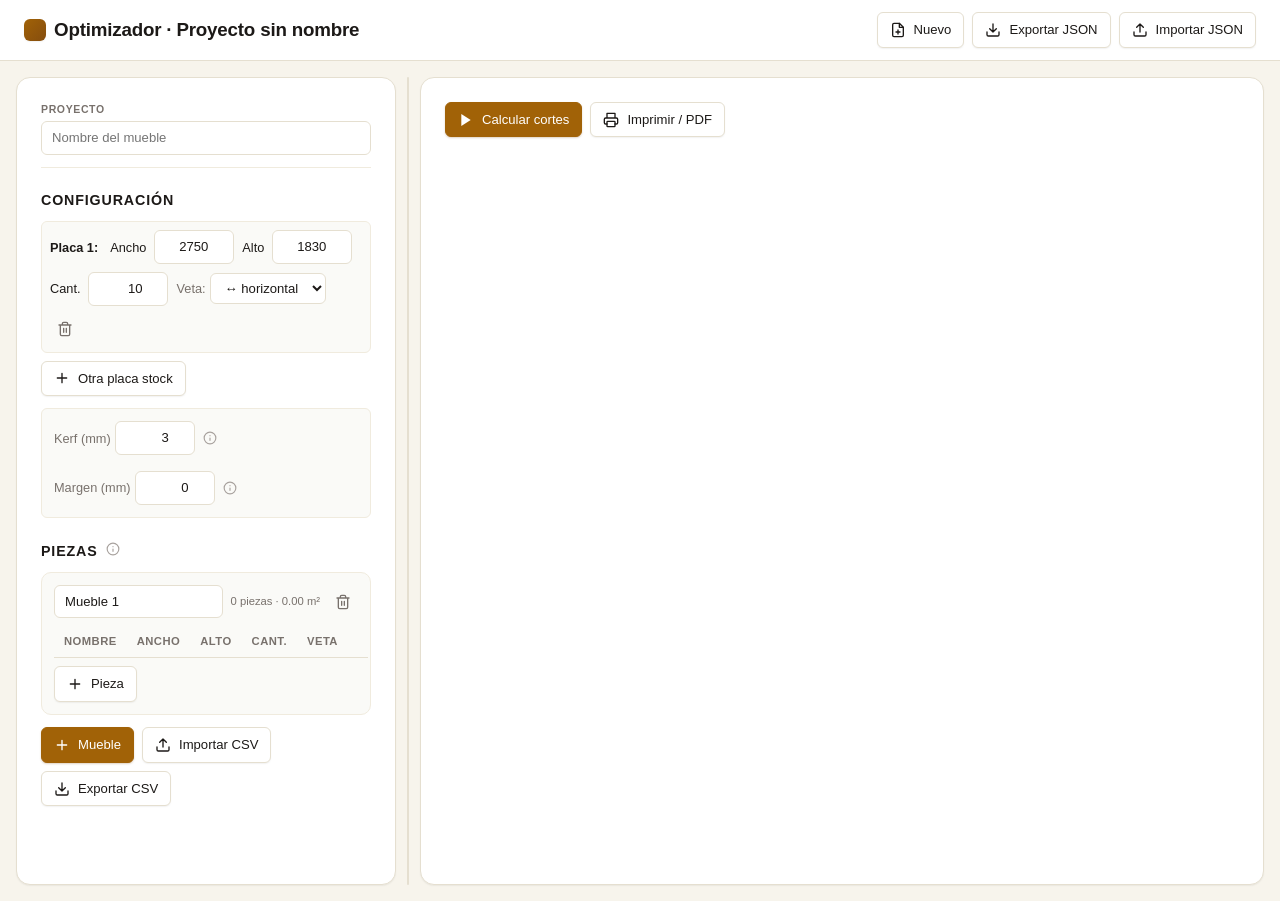
==== index.html @ efab9f89 "feat: group pieces by mueble with subtotals, rename/delete, CSV grupo column" ====
<!DOCTYPE html>
<html lang="es">
<head>
  <meta charset="UTF-8">
  <meta name="viewport" content="width=device-width, initial-scale=1.0">
  <title>Optimizador de Cortes</title>
  <link rel="stylesheet" href="styles.css">
</head>
<body>
  <header>
    <h1>Optimizador de Cortes</h1>
    <div class="acciones" id="acciones-header"></div>
    <input type="file" id="file-import" accept=".json" hidden>
  </header>

  <main>
    <section class="config-panel" id="config-panel">
      <div class="proyecto-nombre">
        <label for="cfg-nombre">Proyecto</label>
        <input type="text" id="cfg-nombre" placeholder="Nombre del mueble" autocomplete="off">
      </div>

      <h2>Configuración</h2>
      <div id="config-placas"></div>
      <div class="config-globals">
        <label>Kerf (mm) <input type="number" id="cfg-kerf" min="0" step="0.1">
          <span class="tip" data-tip="Espesor de la sierra: cuánto material consume cada corte. Típico 3 mm.">
            <svg class="ico" viewBox="0 0 24 24" fill="none" stroke="currentColor" stroke-width="2" stroke-linecap="round" stroke-linejoin="round"><circle cx="12" cy="12" r="10"/><path d="M12 16v-4M12 8h.01"/></svg>
          </span>
        </label>
        <label>Margen (mm) <input type="number" id="cfg-margen" min="0" step="0.1">
          <span class="tip" data-tip="Milímetros que se descuentan del borde de cada placa, p.ej. para evitar bordes dañados.">
            <svg class="ico" viewBox="0 0 24 24" fill="none" stroke="currentColor" stroke-width="2" stroke-linecap="round" stroke-linejoin="round"><circle cx="12" cy="12" r="10"/><path d="M12 16v-4M12 8h.01"/></svg>
          </span>
        </label>
      </div>

      <h2>Piezas
        <span class="tip" data-tip="Cada pieza pertenece a un mueble. La columna Veta indica si puede rotar libre o si su veta debe alinearse con la veta de la placa.">
          <svg class="ico" viewBox="0 0 24 24" fill="none" stroke="currentColor" stroke-width="2" stroke-linecap="round" stroke-linejoin="round"><circle cx="12" cy="12" r="10"/><path d="M12 16v-4M12 8h.01"/></svg>
        </span>
      </h2>
      <div id="grupos-container"></div>
      <div class="acciones" id="acciones-piezas"></div>
      <input type="file" id="file-csv" accept=".csv,text/csv" hidden>
    </section>

    <div class="splitter" id="splitter" title="Arrastrá para redimensionar"></div>

    <section class="resultado-panel" id="resultado-panel">
      <div class="acciones acciones-resultado" id="acciones-resultado"></div>
      <div id="resultado"></div>
    </section>
  </main>

  <script type="module" src="js/app.js"></script>
</body>
</html>
---- styles.css ----
/* === Palette & tokens === */
:root {
  /* Surfaces */
  --bg: #f7f4ec;
  --panel: #ffffff;
  --panel-soft: #fafaf7;
  --border: #e5dfd0;
  --border-soft: #f0ebde;
  /* Ink */
  --fg: #1c1917;
  --muted: #78716c;
  --muted-2: #a8a29e;
  /* Accent: warm amber/wood */
  --accent: #a16207;
  --accent-hover: #854d0e;
  --accent-soft: #fef3c7;
  /* Status */
  --warn: #b91c1c;
  --warn-soft: #fee2e2;
  --success: #15803d;
  /* Wood */
  --plate: #f5e8c8;
  --plate-stroke: #44403c;
  --grain: #92400e;

  /* Spacing (4-pt scale) */
  --space-1: 4px;
  --space-2: 8px;
  --space-3: 12px;
  --space-4: 16px;
  --space-5: 24px;
  --space-6: 32px;

  /* Radii */
  --r-sm: 6px;
  --r-md: 10px;
  --r-lg: 14px;

  /* Shadows */
  --shadow-1: 0 1px 2px rgba(15, 12, 8, 0.04), 0 1px 1px rgba(15, 12, 8, 0.02);
  --shadow-2: 0 1px 2px rgba(15, 12, 8, 0.06), 0 4px 12px rgba(15, 12, 8, 0.05);
  --shadow-3: 0 4px 6px rgba(15, 12, 8, 0.04), 0 12px 32px rgba(15, 12, 8, 0.08);

  /* Typography */
  --font-sans: -apple-system, BlinkMacSystemFont, "Inter", "Segoe UI Variable",
    "Segoe UI", Roboto, "Helvetica Neue", Arial, sans-serif;
  --font-mono: "JetBrains Mono", ui-monospace, "SF Mono", Menlo, Consolas, monospace;
}

/* === Base === */
*, *::before, *::after { box-sizing: border-box; }
html { font-size: 15px; }
body {
  margin: 0;
  font-family: var(--font-sans);
  background: var(--bg);
  color: var(--fg);
  line-height: 1.5;
  font-feature-settings: "ss01", "cv11";
  -webkit-font-smoothing: antialiased;
  text-rendering: optimizeLegibility;
}

h1, h2, h3, h4 { font-weight: 600; line-height: 1.2; letter-spacing: -0.01em; margin: 0; }
h1 { font-size: 1.25rem; }
h2 { font-size: 0.95rem; color: var(--fg); text-transform: uppercase; letter-spacing: 0.06em; font-weight: 600; }
h3 { font-size: 1rem; }
h4 { font-size: 0.85rem; color: var(--muted); text-transform: uppercase; letter-spacing: 0.04em; }

/* === Layout === */
header {
  display: flex;
  justify-content: space-between;
  align-items: center;
  padding: var(--space-3) var(--space-5);
  background: var(--panel);
  border-bottom: 1px solid var(--border);
  position: sticky; top: 0; z-index: 10;
}
header h1 { color: var(--fg); display: flex; align-items: center; gap: var(--space-2); }
header h1::before {
  content: "";
  display: inline-block;
  width: 22px; height: 22px;
  background: linear-gradient(135deg, var(--accent), var(--accent-hover));
  border-radius: var(--r-sm);
  box-shadow: var(--shadow-1);
}

main {
  display: grid;
  grid-template-columns: var(--config-width, 380px) 8px 1fr;
  gap: var(--space-2);
  padding: var(--space-4);
  min-height: calc(100vh - 60px);
}

.config-panel, .resultado-panel {
  background: var(--panel);
  border: 1px solid var(--border);
  border-radius: var(--r-lg);
  padding: var(--space-5);
  overflow: auto;
  box-shadow: var(--shadow-1);
}
.config-panel h2 + * { margin-top: var(--space-3); }
.config-panel h2:not(:first-child) { margin-top: var(--space-5); }

.splitter {
  background: transparent;
  cursor: col-resize;
  position: relative;
  user-select: none;
}
.splitter::before {
  content: '';
  position: absolute;
  left: 50%; top: 0; bottom: 0;
  width: 2px;
  background: var(--border);
  transform: translateX(-50%);
  border-radius: 2px;
  transition: background 0.15s, width 0.15s;
}
.splitter:hover::before, .splitter.dragging::before {
  background: var(--accent);
  width: 4px;
}
body.splitter-dragging { cursor: col-resize; user-select: none; }
body.splitter-dragging * { cursor: col-resize !important; }

/* === Buttons === */
.acciones { display: flex; gap: var(--space-2); flex-wrap: wrap; }
.acciones-resultado { margin-bottom: var(--space-4); }

button {
  display: inline-flex; align-items: center; gap: var(--space-2);
  padding: 7px 12px;
  border: 1px solid var(--border);
  background: var(--panel);
  color: var(--fg);
  border-radius: var(--r-sm);
  font: inherit;
  font-size: 0.875rem;
  font-weight: 500;
  cursor: pointer;
  transition: background 0.12s, border-color 0.12s, transform 0.06s, box-shadow 0.12s;
  box-shadow: var(--shadow-1);
}
button:hover {
  background: var(--panel-soft);
  border-color: var(--muted-2);
}
button:active { transform: translateY(1px); box-shadow: none; }
button:focus-visible { outline: 2px solid var(--accent); outline-offset: 1px; }
button.primary {
  background: var(--accent);
  border-color: var(--accent);
  color: #fff;
  box-shadow: 0 1px 2px rgba(132, 77, 14, 0.25);
}
button.primary:hover { background: var(--accent-hover); border-color: var(--accent-hover); }
button.icon-only {
  padding: 6px;
  background: transparent;
  border-color: transparent;
  box-shadow: none;
  color: var(--muted);
}
button.icon-only:hover { background: var(--border-soft); color: var(--fg); }
button .ico { width: 16px; height: 16px; flex: 0 0 auto; }
button.primary .ico { color: #fff; }

/* === Project name === */
.proyecto-nombre {
  display: flex; flex-direction: column; gap: 4px;
  margin-bottom: var(--space-4);
  padding-bottom: var(--space-3);
  border-bottom: 1px solid var(--border-soft);
}
.proyecto-nombre label {
  font-size: 0.7rem;
  text-transform: uppercase;
  letter-spacing: 0.06em;
  color: var(--muted);
  font-weight: 600;
}
.proyecto-nombre input {
  width: 100%;
  font-size: 1rem;
  font-weight: 500;
  padding: 8px 10px;
}

/* === Form controls === */
input[type=number], input[type=text], select {
  padding: 6px 10px;
  border: 1px solid var(--border);
  border-radius: var(--r-sm);
  font: inherit;
  font-size: 0.875rem;
  background: var(--panel);
  color: var(--fg);
  transition: border-color 0.12s, box-shadow 0.12s;
}
input[type=number] { width: 80px; text-align: right; font-variant-numeric: tabular-nums; }
input[type=text] { width: 100%; }
input[type=text].nombre { width: 130px; }
input:focus, select:focus {
  outline: none;
  border-color: var(--accent);
  box-shadow: 0 0 0 3px var(--accent-soft);
}

label { display: inline-flex; align-items: center; gap: var(--space-1); font-size: 0.85rem; color: var(--muted); }

/* === Tooltips === */
.tip {
  position: relative;
  display: inline-flex;
  align-items: center;
  color: var(--muted-2);
  cursor: help;
  margin-left: 4px;
}
.tip:hover { color: var(--accent); }
.tip .ico { width: 14px; height: 14px; }
.tip[data-tip]::after {
  content: attr(data-tip);
  position: absolute;
  bottom: calc(100% + 8px);
  left: 50%;
  transform: translateX(-50%) translateY(4px);
  background: #1c1917;
  color: #f5f5f4;
  font-size: 0.75rem;
  font-weight: 400;
  text-transform: none;
  letter-spacing: 0;
  line-height: 1.4;
  padding: 8px 10px;
  border-radius: var(--r-sm);
  white-space: pre-wrap;
  width: max-content;
  max-width: 280px;
  box-shadow: var(--shadow-3);
  pointer-events: none;
  opacity: 0;
  transition: opacity 0.15s, transform 0.15s;
  z-index: 100;
}
.tip[data-tip]::before {
  content: '';
  position: absolute;
  bottom: calc(100% + 2px);
  left: 50%;
  transform: translateX(-50%) translateY(4px);
  border: 6px solid transparent;
  border-top-color: #1c1917;
  pointer-events: none;
  opacity: 0;
  transition: opacity 0.15s, transform 0.15s;
  z-index: 100;
}
.tip:hover::after, .tip:hover::before {
  opacity: 1;
  transform: translateX(-50%) translateY(0);
}
@media print { .tip { display: none !important; } }

/* === Config panel specifics === */
#config-placas .placa-row {
  display: flex; gap: var(--space-2); align-items: center; flex-wrap: wrap;
  padding: var(--space-2);
  background: var(--panel-soft);
  border: 1px solid var(--border-soft);
  border-radius: var(--r-sm);
  margin-bottom: var(--space-2);
  font-size: 0.85rem;
}
#config-placas .placa-row strong { color: var(--fg); margin-right: var(--space-1); }
.config-globals {
  display: flex; gap: var(--space-4); flex-wrap: wrap;
  padding: var(--space-3); margin: var(--space-3) 0 var(--space-2);
  background: var(--panel-soft);
  border: 1px solid var(--border-soft);
  border-radius: var(--r-sm);
}

/* === Group cards === */
.grupo-card {
  background: var(--panel-soft);
  border: 1px solid var(--border-soft);
  border-radius: var(--r-md);
  padding: var(--space-3);
  margin-bottom: var(--space-3);
}
.grupo-header {
  display: flex; align-items: center; gap: var(--space-2);
  margin-bottom: var(--space-2);
}
.grupo-nombre {
  flex: 1 1 auto;
  font-weight: 600;
  font-size: 0.95rem;
  background: transparent;
  border: 1px solid transparent;
  padding: 4px 6px;
  border-radius: var(--r-sm);
  color: var(--fg);
}
.grupo-nombre:hover { background: var(--panel); border-color: var(--border-soft); }
.grupo-nombre:focus {
  background: var(--panel);
  border-color: var(--accent);
  box-shadow: 0 0 0 3px var(--accent-soft);
}
.grupo-stats {
  flex: 0 0 auto;
  font-size: 0.75rem;
  color: var(--muted);
  font-variant-numeric: tabular-nums;
  white-space: nowrap;
}
.grupo-acciones { margin-top: var(--space-2); }
.tabla-grupo { margin: 0; }

/* === Tables === */
table { border-collapse: separate; border-spacing: 0; width: 100%; margin: var(--space-3) 0; font-size: 0.875rem; }
thead th {
  background: var(--panel-soft);
  padding: 7px 10px;
  text-align: left;
  font-weight: 600;
  font-size: 0.75rem;
  text-transform: uppercase;
  letter-spacing: 0.04em;
  color: var(--muted);
  border-bottom: 1px solid var(--border);
}
tbody td {
  padding: 5px 8px;
  border-bottom: 1px solid var(--border-soft);
}
tbody tr:hover td { background: var(--panel-soft); }
tbody tr:last-child td { border-bottom: none; }
table input, table select { width: auto; max-width: 100%; padding: 4px 8px; }
table input[type=number] { width: 70px; }

/* === Result summary === */
.resumen {
  display: flex; gap: var(--space-5); flex-wrap: wrap;
  padding: var(--space-3) var(--space-4);
  margin-bottom: var(--space-4);
  background: var(--panel-soft);
  border: 1px solid var(--border-soft);
  border-radius: var(--r-md);
  font-size: 0.85rem;
  color: var(--muted);
}
.resumen strong { color: var(--fg); font-size: 1rem; font-weight: 600; }
.resumen .warn { color: var(--warn); }
.resumen .cota { color: var(--muted); font-size: 0.85em; cursor: help; }

.errores {
  background: var(--warn-soft);
  border: 1px solid var(--warn);
  border-radius: var(--r-md);
  padding: var(--space-3) var(--space-4);
  margin-bottom: var(--space-3);
  color: var(--warn);
  font-size: 0.875rem;
}
.errores strong { display: block; margin-bottom: var(--space-1); }

/* === Plate cards === */
.placa-wrap {
  margin-bottom: var(--space-5);
  max-width: 1400px;
  padding: var(--space-4);
  background: var(--panel);
  border: 1px solid var(--border);
  border-radius: var(--r-md);
  box-shadow: var(--shadow-1);
}
.placa-wrap h3 { color: var(--fg); margin-bottom: var(--space-3); }
.placa-svg {
  display: block;
  width: 100%;
  height: auto;
  border-radius: var(--r-sm);
  background: transparent;
}
.placa-detalle {
  display: grid;
  grid-template-columns: 1fr 1fr;
  gap: var(--space-4);
  margin-top: var(--space-3);
}
.placa-detalle h4 { margin-bottom: var(--space-2); }
.lista-piezas, .lista-cortes {
  font-size: 0.8125rem; margin: 0; padding-left: 22px;
  color: var(--fg);
  font-variant-numeric: tabular-nums;
}
.lista-piezas { columns: 2; }
.lista-piezas li, .lista-cortes li { margin-bottom: 2px; }
@media (max-width: 800px) {
  .placa-detalle { grid-template-columns: 1fr; }
  .lista-piezas { columns: 1; }
}

/* === Print summary (only visible on print) === */
.print-only { display: none; }

/* === Print === */
@media print {
  :root {
    --bg: #fff;
    --panel: #fff;
    --border: #ccc;
    --config-width: 0px !important;
  }
  html, body { overflow: visible !important; height: auto !important; }
  header, .config-panel, .acciones-resultado, .errores, button, .splitter { display: none !important; }
  main {
    display: block !important;
    padding: 0 !important;
    gap: 0 !important;
    grid-template-columns: none !important;
    min-height: 0 !important;
  }
  .resultado-panel {
    border: none !important;
    padding: 0 !important;
    box-shadow: none !important;
    overflow: visible !important;
  }
  .placa-wrap { page-break-after: always; box-shadow: none; border: none; padding: 0; max-width: none; }
  .placa-wrap:last-child { page-break-after: auto; }
  .placa-svg { max-width: 100%; }
  body { background: #fff; }
  .resumen { background: #f8f8f8; }

  .print-only { display: block; }
  .print-only.print-summary {
    page-break-after: always;
  }
  .print-summary h2 { font-size: 1.4rem; margin-bottom: 12px; color: #000; text-transform: none; letter-spacing: 0; }
  .print-summary table { font-size: 0.85rem; }
  .print-summary thead th { background: #eee; color: #000; }
  .print-summary .meta { color: #444; margin-bottom: 16px; font-size: 0.85rem; }
}
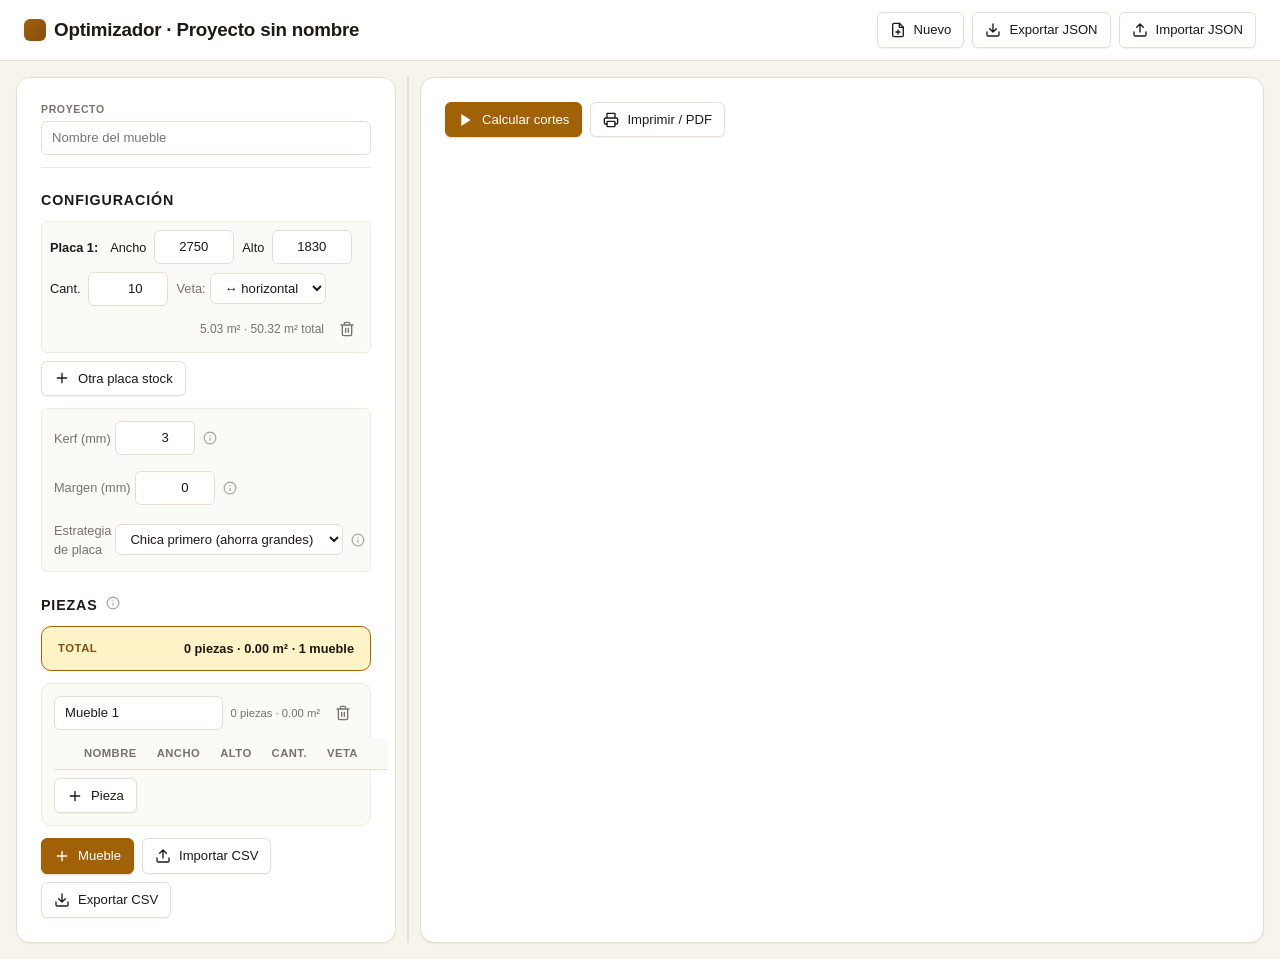
==== commit e27bbb43: "feat: configurable plate strategy (chica/grande/manual) + group piece list by mueble below SVG" ====
--- a/index.html
+++ b/index.html
@@ -33,6 +33,16 @@
             <svg class="ico" viewBox="0 0 24 24" fill="none" stroke="currentColor" stroke-width="2" stroke-linecap="round" stroke-linejoin="round"><circle cx="12" cy="12" r="10"/><path d="M12 16v-4M12 8h.01"/></svg>
           </span>
         </label>
+        <label>Estrategia de placa
+          <select id="cfg-estrategia">
+            <option value="chica-primero">Chica primero (ahorra grandes)</option>
+            <option value="grande-primero">Grande primero (menos placas)</option>
+            <option value="orden-manual">Orden manual</option>
+          </select>
+          <span class="tip" data-tip="Chica primero: usa primero placas chicas si la pieza entra (reserva las grandes).&#10;Grande primero: maximiza piezas por placa.&#10;Orden manual: respeta el orden de la lista de placas.">
+            <svg class="ico" viewBox="0 0 24 24" fill="none" stroke="currentColor" stroke-width="2" stroke-linecap="round" stroke-linejoin="round"><circle cx="12" cy="12" r="10"/><path d="M12 16v-4M12 8h.01"/></svg>
+          </span>
+        </label>
       </div>
 
       <h2>Piezas
--- a/styles.css
+++ b/styles.css
@@ -279,6 +279,13 @@
   font-size: 0.85rem;
 }
 #config-placas .placa-row strong { color: var(--fg); margin-right: var(--space-1); }
+.placa-m2 {
+  flex: 1 1 auto;
+  text-align: right;
+  color: var(--muted);
+  font-variant-numeric: tabular-nums;
+  font-size: 0.8rem;
+}
 .config-globals {
   display: flex; gap: var(--space-4); flex-wrap: wrap;
   padding: var(--space-3); margin: var(--space-3) 0 var(--space-2);
@@ -288,6 +295,28 @@
 }
 
 /* === Group cards === */
+.total-global {
+  display: flex; align-items: center; justify-content: space-between;
+  padding: var(--space-3) var(--space-4);
+  margin-bottom: var(--space-3);
+  background: var(--accent-soft);
+  border: 1px solid var(--accent);
+  border-radius: var(--r-md);
+  font-size: 0.85rem;
+}
+.total-global .total-label {
+  font-weight: 600;
+  text-transform: uppercase;
+  letter-spacing: 0.05em;
+  font-size: 0.75rem;
+  color: var(--accent-hover);
+}
+.total-global .total-stats {
+  font-weight: 600;
+  color: var(--fg);
+  font-variant-numeric: tabular-nums;
+}
+
 .grupo-card {
   background: var(--panel-soft);
   border: 1px solid var(--border-soft);
@@ -324,6 +353,26 @@
 }
 .grupo-acciones { margin-top: var(--space-2); }
 .tabla-grupo { margin: 0; }
+
+.grupo-card.drop-target {
+  background: var(--accent-soft);
+  border-color: var(--accent);
+  box-shadow: 0 0 0 3px var(--accent-soft);
+}
+
+.drag-handle {
+  cursor: grab;
+  color: var(--muted-2);
+  width: 18px;
+  padding: 4px 2px !important;
+  text-align: center;
+  vertical-align: middle;
+  user-select: none;
+}
+.drag-handle:hover { color: var(--fg); }
+.drag-handle:active { cursor: grabbing; }
+.drag-handle .ico { width: 14px; height: 14px; }
+tr.dragging { opacity: 0.4; }
 
 /* === Tables === */
 table { border-collapse: separate; border-spacing: 0; width: 100%; margin: var(--space-3) 0; font-size: 0.875rem; }
@@ -399,12 +448,28 @@
 }
 .placa-detalle h4 { margin-bottom: var(--space-2); }
 .lista-piezas, .lista-cortes {
-  font-size: 0.8125rem; margin: 0; padding-left: 22px;
+  font-size: 0.8125rem; margin: 0 0 var(--space-3) 0; padding-left: 22px;
   color: var(--fg);
   font-variant-numeric: tabular-nums;
 }
-.lista-piezas { columns: 2; }
+.lista-piezas { list-style: none; padding-left: 0; }
 .lista-piezas li, .lista-cortes li { margin-bottom: 2px; }
+.lista-grupo-titulo {
+  margin: var(--space-3) 0 var(--space-1) 0;
+  font-size: 0.75rem;
+  font-weight: 600;
+  text-transform: uppercase;
+  letter-spacing: 0.04em;
+  color: var(--accent-hover);
+}
+.lista-grupo-titulo:first-of-type { margin-top: 0; }
+.lista-num {
+  display: inline-block;
+  min-width: 22px;
+  color: var(--muted);
+  font-weight: 600;
+}
+.lista-flag { color: var(--accent); font-weight: 600; }
 @media (max-width: 800px) {
   .placa-detalle { grid-template-columns: 1fr; }
   .lista-piezas { columns: 1; }
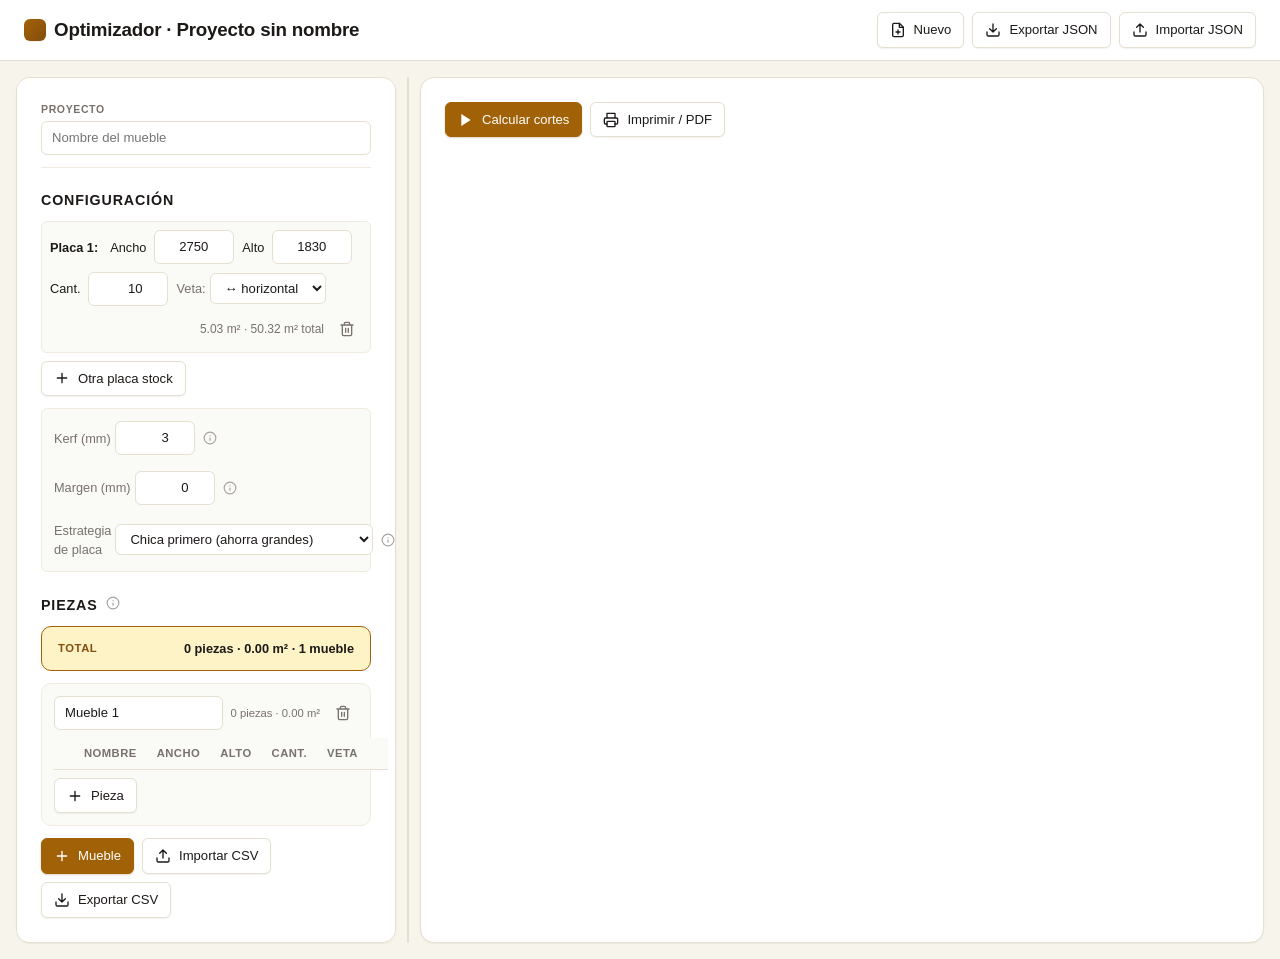
==== commit fc04c3b1: "feat(optimizer): 'agotar-stock' strategy pre-opens real stock plates, drops empties at end" ====
--- a/index.html
+++ b/index.html
@@ -38,8 +38,9 @@
             <option value="chica-primero">Chica primero (ahorra grandes)</option>
             <option value="grande-primero">Grande primero (menos placas)</option>
             <option value="orden-manual">Orden manual</option>
+            <option value="agotar-stock">Agotar stock (usar todo lo que tengo)</option>
           </select>
-          <span class="tip" data-tip="Chica primero: usa primero placas chicas si la pieza entra (reserva las grandes).&#10;Grande primero: maximiza piezas por placa.&#10;Orden manual: respeta el orden de la lista de placas.">
+          <span class="tip" data-tip="Chica primero: usa primero placas chicas si la pieza entra (reserva las grandes).&#10;Grande primero: maximiza piezas por placa.&#10;Orden manual: respeta el orden de la lista.&#10;Agotar stock: pre-abre una placa de cada tipo con stock real antes de pedir placas virtuales (faltantes).">
             <svg class="ico" viewBox="0 0 24 24" fill="none" stroke="currentColor" stroke-width="2" stroke-linecap="round" stroke-linejoin="round"><circle cx="12" cy="12" r="10"/><path d="M12 16v-4M12 8h.01"/></svg>
           </span>
         </label>
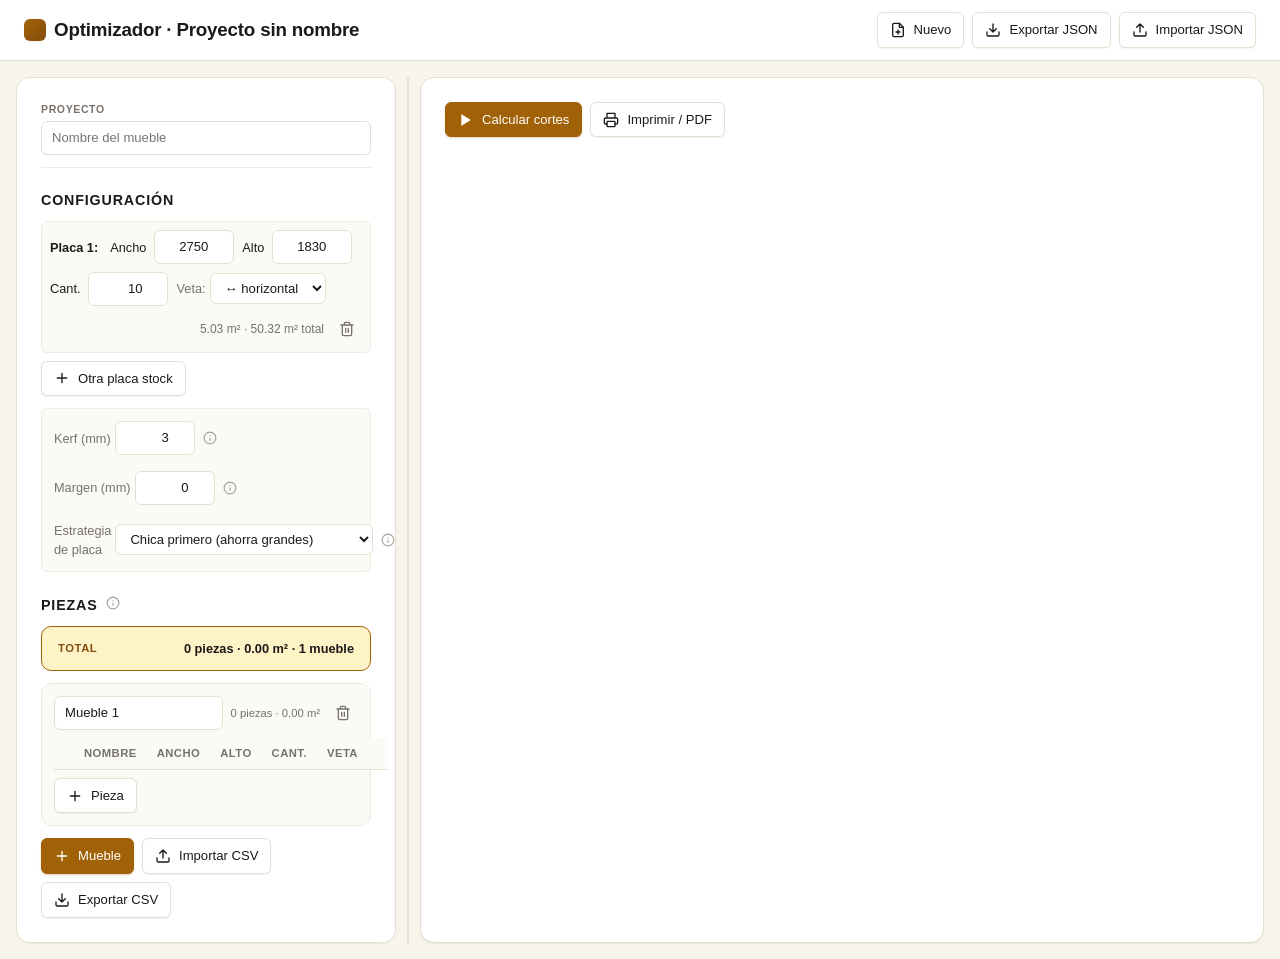
==== commit 6fc7dabf: "feat(ui): add SVG favicon themed as a plate with guillotine cuts" ====
--- a/index.html
+++ b/index.html
@@ -4,6 +4,9 @@
   <meta charset="UTF-8">
   <meta name="viewport" content="width=device-width, initial-scale=1.0">
   <title>Optimizador de Cortes</title>
+  <link rel="icon" type="image/svg+xml" href="favicon.svg">
+  <link rel="apple-touch-icon" href="favicon.svg">
+  <meta name="theme-color" content="#a16207">
   <link rel="stylesheet" href="styles.css">
 </head>
 <body>
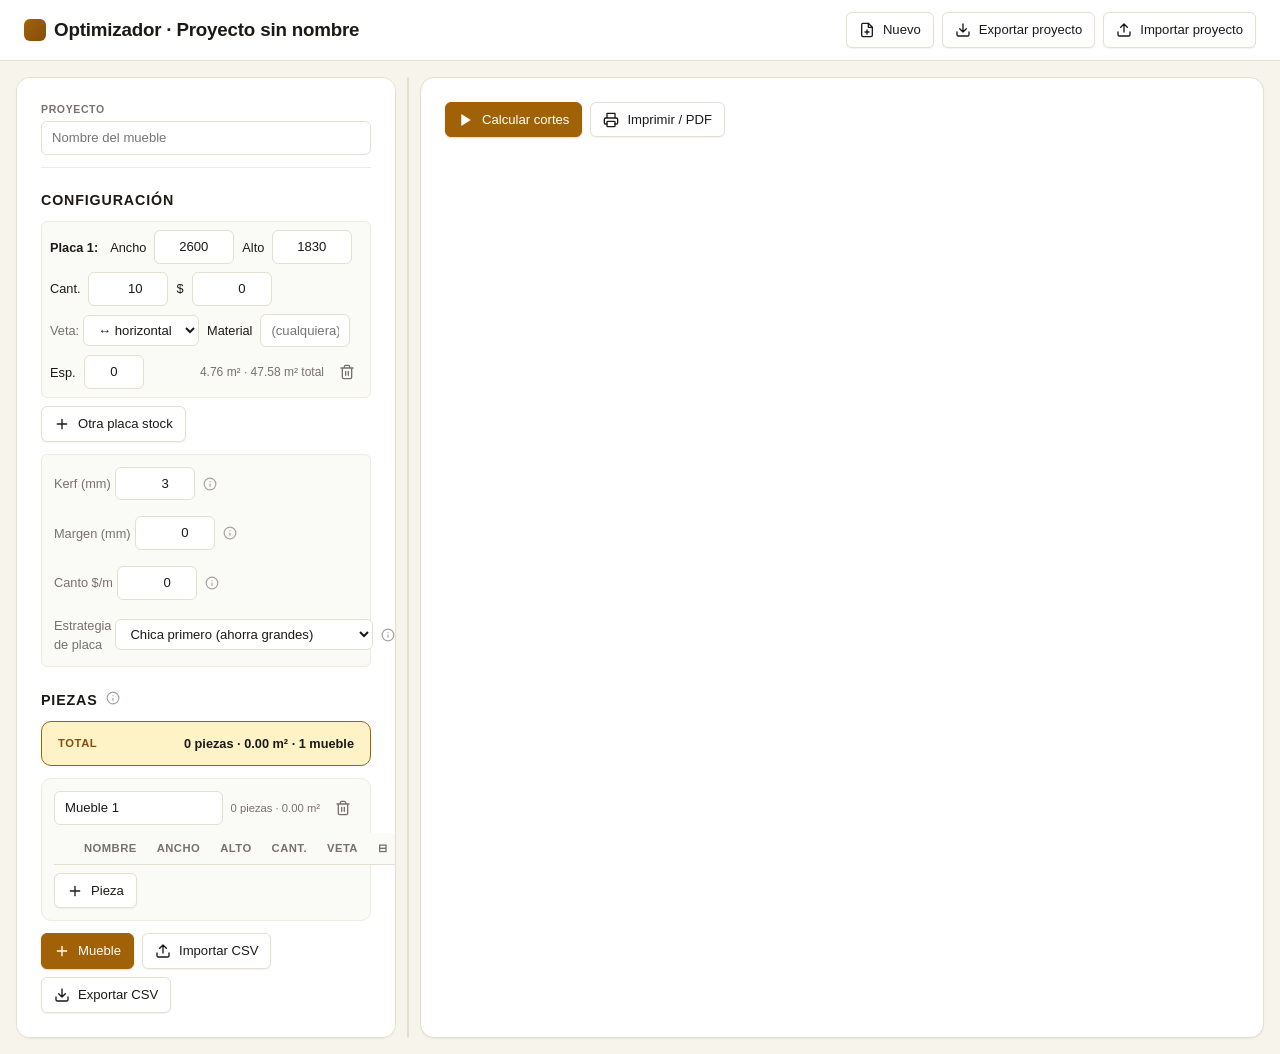
==== commit 2c387d5b: "feat: per-mueble detail table (pieces, area, canto, costs) + canto price config + waste cost" ====
--- a/index.html
+++ b/index.html
@@ -36,6 +36,11 @@
             <svg class="ico" viewBox="0 0 24 24" fill="none" stroke="currentColor" stroke-width="2" stroke-linecap="round" stroke-linejoin="round"><circle cx="12" cy="12" r="10"/><path d="M12 16v-4M12 8h.01"/></svg>
           </span>
         </label>
+        <label>Canto $/m <input type="number" id="cfg-precio-canto" min="0" step="0.01">
+          <span class="tip" data-tip="Precio por metro lineal de tapacanto. Se usa para calcular el costo total del canto.">
+            <svg class="ico" viewBox="0 0 24 24" fill="none" stroke="currentColor" stroke-width="2" stroke-linecap="round" stroke-linejoin="round"><circle cx="12" cy="12" r="10"/><path d="M12 16v-4M12 8h.01"/></svg>
+          </span>
+        </label>
         <label>Estrategia de placa
           <select id="cfg-estrategia">
             <option value="chica-primero">Chica primero (ahorra grandes)</option>
--- a/styles.css
+++ b/styles.css
@@ -374,6 +374,10 @@
 .drag-handle .ico { width: 14px; height: 14px; }
 tr.dragging { opacity: 0.4; }
 
+.cantos-cell { text-align: center; width: 32px; }
+.cantos-widget { display: block; margin: 0 auto; }
+.cantos-widget rect[data-lado] { transition: fill 0.12s; }
+
 /* === Tables === */
 table { border-collapse: separate; border-spacing: 0; width: 100%; margin: var(--space-3) 0; font-size: 0.875rem; }
 thead th {
@@ -411,6 +415,64 @@
 .resumen .warn { color: var(--warn); }
 .resumen .cota { color: var(--muted); font-size: 0.85em; cursor: help; }
 
+.desglose-muebles {
+  margin-bottom: var(--space-4);
+  padding: var(--space-3) var(--space-4);
+  background: var(--panel-soft);
+  border: 1px solid var(--border-soft);
+  border-radius: var(--r-md);
+  overflow-x: auto;
+}
+.desglose-muebles h4 {
+  margin: 0 0 var(--space-3) 0;
+  color: var(--accent-hover);
+  font-size: 0.75rem;
+  font-weight: 600;
+  text-transform: uppercase;
+  letter-spacing: 0.06em;
+}
+.tabla-detalle {
+  width: 100%;
+  font-size: 0.85rem;
+  font-variant-numeric: tabular-nums;
+  margin: 0;
+}
+.tabla-detalle thead th {
+  background: transparent;
+  color: var(--muted);
+  font-weight: 600;
+  font-size: 0.7rem;
+  text-transform: uppercase;
+  letter-spacing: 0.04em;
+  border-bottom: 1px solid var(--border);
+  padding: 6px 10px;
+}
+.tabla-detalle tbody td {
+  padding: 5px 10px;
+  border-bottom: 1px solid var(--border-soft);
+}
+.tabla-detalle tbody tr:hover td { background: var(--panel); }
+.tabla-detalle tfoot td {
+  padding: 8px 10px;
+  border-top: 1px solid var(--border);
+  background: var(--panel);
+}
+.tabla-detalle .fila-desperdicio td {
+  background: transparent;
+  border-top: none;
+  color: var(--warn);
+  font-style: italic;
+  font-size: 0.8rem;
+}
+.costo-final {
+  margin-top: var(--space-2);
+  padding-top: var(--space-2);
+  border-top: 1px solid var(--accent);
+  font-size: 1rem;
+  color: var(--accent-hover);
+}
+.costo-final strong { color: var(--accent-hover); font-size: 1.1rem; }
+
 .errores {
   background: var(--warn-soft);
   border: 1px solid var(--warn);
@@ -433,6 +495,16 @@
   box-shadow: var(--shadow-1);
 }
 .placa-wrap h3 { color: var(--fg); margin-bottom: var(--space-3); }
+.placa-meta {
+  font-size: 0.75rem;
+  font-weight: 500;
+  color: var(--muted);
+  background: var(--accent-soft);
+  padding: 2px 8px;
+  border-radius: 999px;
+  margin-left: var(--space-2);
+  vertical-align: middle;
+}
 .placa-svg {
   display: block;
   width: 100%;
@@ -470,6 +542,71 @@
   font-weight: 600;
 }
 .lista-flag { color: var(--accent); font-weight: 600; }
+
+/* === Mobile / Tablet === */
+@media (max-width: 900px) {
+  html { font-size: 14px; }
+  main {
+    display: block !important;
+    padding: var(--space-3);
+    grid-template-columns: none !important;
+    min-height: 0;
+  }
+  .splitter { display: none; }
+  .config-panel, .resultado-panel {
+    margin-bottom: var(--space-3);
+    padding: var(--space-4);
+    overflow: visible;
+  }
+  header {
+    padding: var(--space-2) var(--space-3);
+    flex-wrap: wrap;
+    gap: var(--space-2);
+  }
+  header h1 { font-size: 1rem; }
+  .acciones { gap: 6px; }
+  button { font-size: 0.85rem; padding: 6px 10px; }
+  .grupo-card { padding: var(--space-2); }
+  .grupo-header { flex-wrap: wrap; }
+  /* Allow table to scroll horizontally if it doesn't fit */
+  .tabla-grupo { display: block; overflow-x: auto; }
+  table input[type=number] { width: 64px; }
+  table input[type=text] { min-width: 90px; max-width: 130px; }
+  .placa-detalle { grid-template-columns: 1fr; }
+  .lista-piezas { columns: 1; }
+  .resumen { gap: var(--space-3); padding: var(--space-2) var(--space-3); }
+}
+
+@media (max-width: 600px) {
+  #config-placas .placa-row {
+    flex-direction: column;
+    align-items: stretch;
+    gap: var(--space-1);
+  }
+  #config-placas .placa-row input[type=number] { width: 100%; }
+  #config-placas .placa-row > strong { margin-bottom: var(--space-1); }
+  #config-placas .placa-row .placa-m2 { text-align: left; }
+  .config-globals {
+    flex-direction: column;
+    gap: var(--space-2);
+  }
+  .config-globals label { width: 100%; }
+  .config-globals input[type=number],
+  .config-globals select { width: 100%; }
+  /* Stack header actions and h1 */
+  header { flex-direction: column; align-items: stretch; gap: var(--space-2); }
+  header h1 { text-align: center; }
+  .acciones { justify-content: center; flex-wrap: wrap; }
+  /* Larger touch targets on phones */
+  button { min-height: 36px; padding: 8px 12px; }
+  table input, table select { padding: 6px 8px; min-height: 32px; }
+  .drag-handle { width: 24px; padding: 8px 4px !important; }
+  .drag-handle .ico { width: 16px; height: 16px; }
+  /* Make project name input tap-friendly */
+  .proyecto-nombre input { padding: 10px 12px; font-size: 1rem; }
+  /* Total banner stacks nicely */
+  .total-global { flex-direction: column; align-items: stretch; gap: var(--space-1); text-align: center; }
+}
 @media (max-width: 800px) {
   .placa-detalle { grid-template-columns: 1fr; }
   .lista-piezas { columns: 1; }
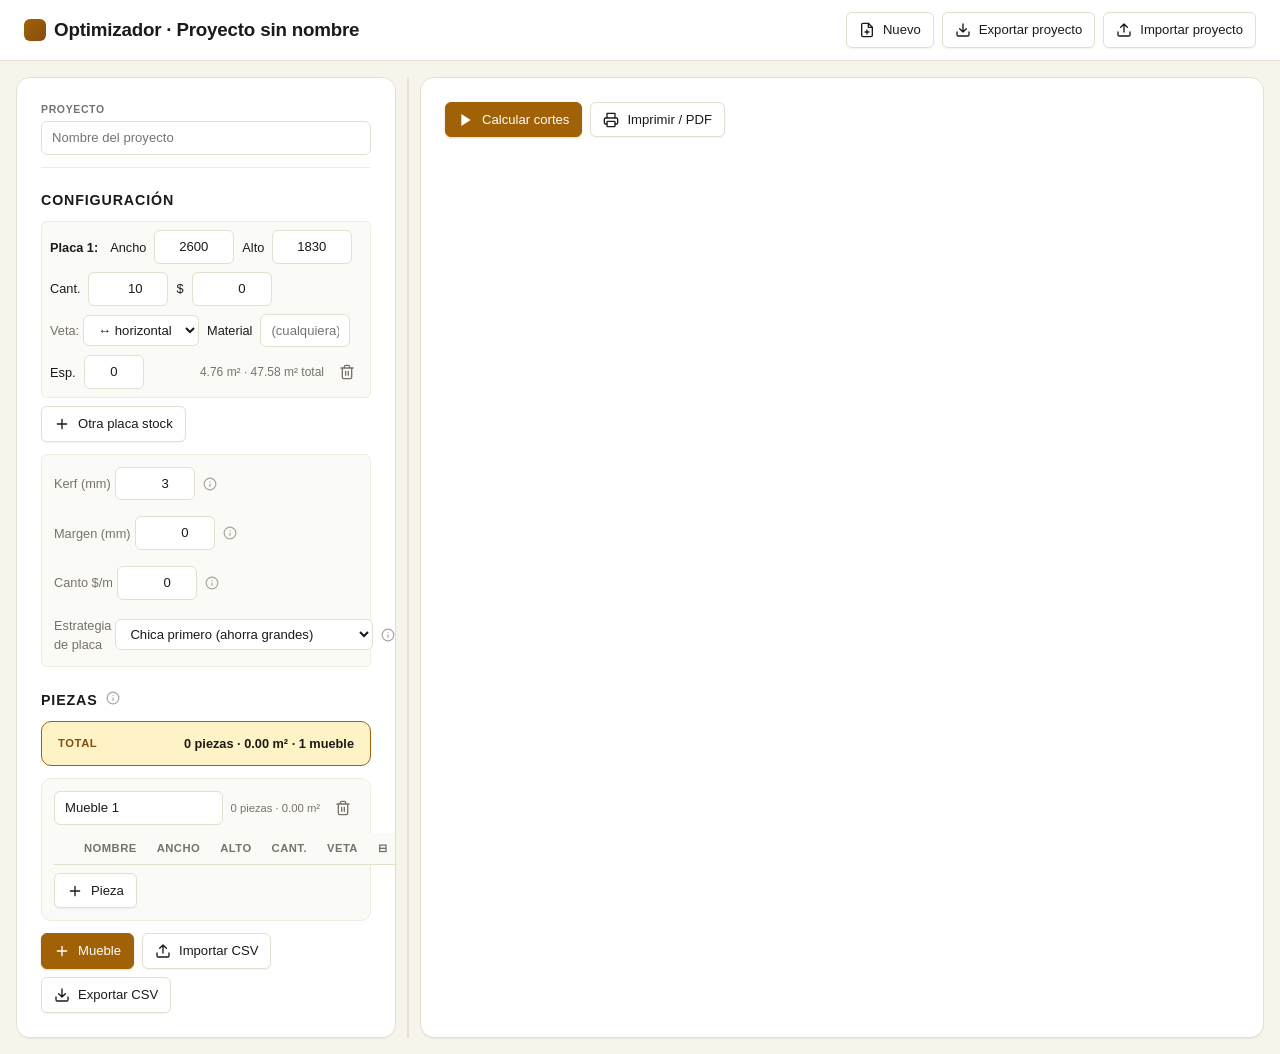
==== commit d82ca125: "ui: project name placeholder + total cuts row in resumen + cache cut plan" ====
--- a/index.html
+++ b/index.html
@@ -20,7 +20,7 @@
     <section class="config-panel" id="config-panel">
       <div class="proyecto-nombre">
         <label for="cfg-nombre">Proyecto</label>
-        <input type="text" id="cfg-nombre" placeholder="Nombre del mueble" autocomplete="off">
+        <input type="text" id="cfg-nombre" placeholder="Nombre del proyecto" autocomplete="off">
       </div>
 
       <h2>Configuración</h2>
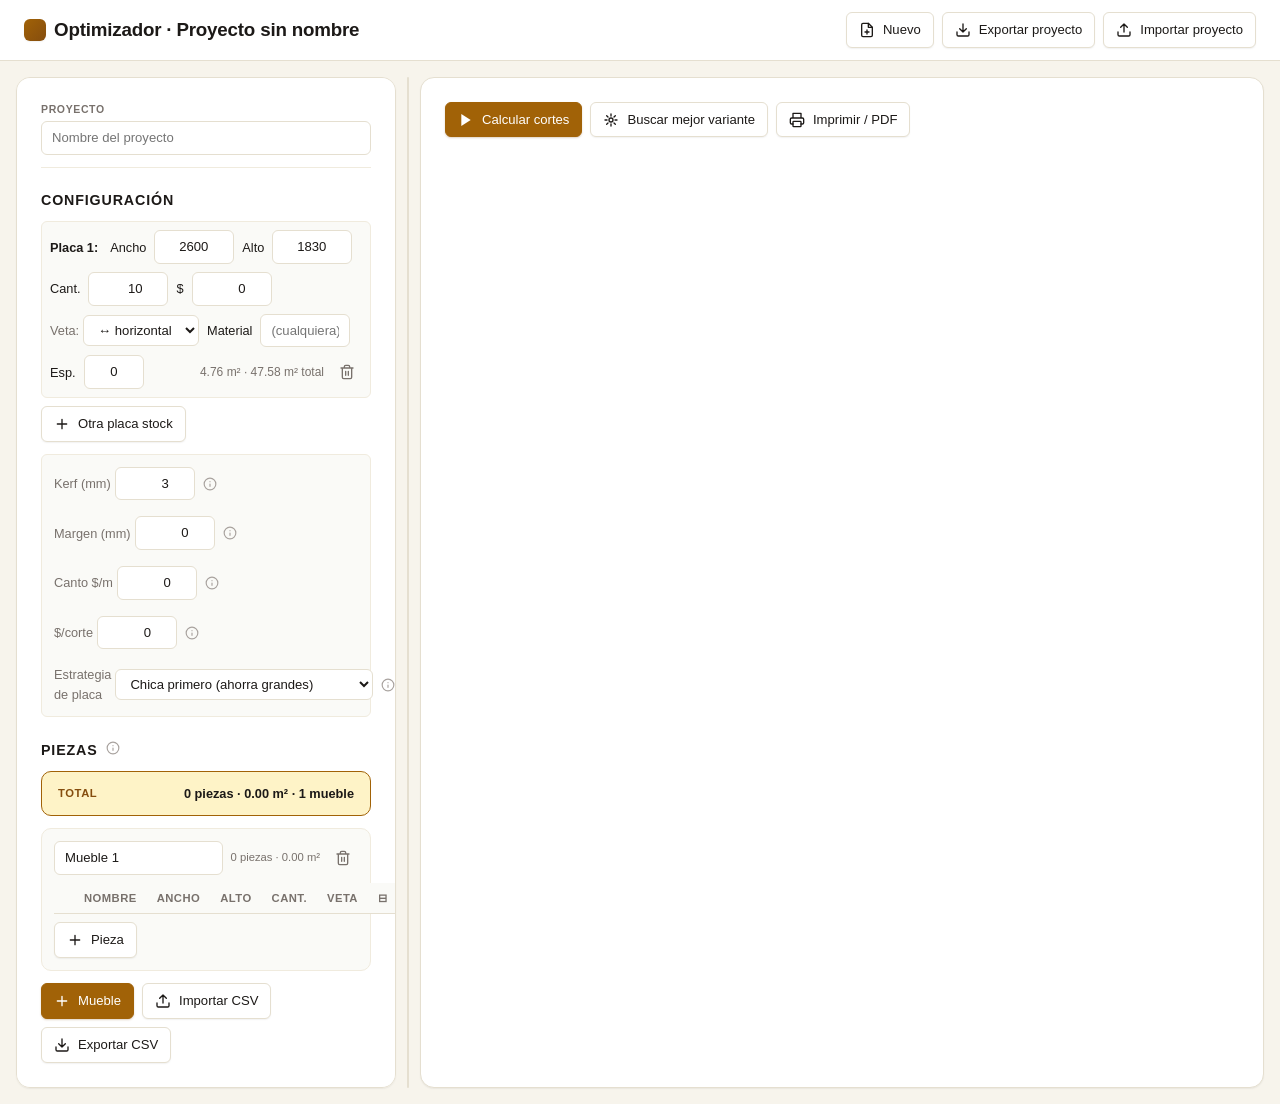
==== commit b0b7848d: "feat: add per-cut price ($/corte) to config; sums into total project cost" ====
--- a/index.html
+++ b/index.html
@@ -41,6 +41,11 @@
             <svg class="ico" viewBox="0 0 24 24" fill="none" stroke="currentColor" stroke-width="2" stroke-linecap="round" stroke-linejoin="round"><circle cx="12" cy="12" r="10"/><path d="M12 16v-4M12 8h.01"/></svg>
           </span>
         </label>
+        <label>$/corte <input type="number" id="cfg-precio-corte" min="0" step="0.01">
+          <span class="tip" data-tip="Costo fijo por cada corte guillotine. Útil para servicios que cobran por corte (no por metro).">
+            <svg class="ico" viewBox="0 0 24 24" fill="none" stroke="currentColor" stroke-width="2" stroke-linecap="round" stroke-linejoin="round"><circle cx="12" cy="12" r="10"/><path d="M12 16v-4M12 8h.01"/></svg>
+          </span>
+        </label>
         <label>Estrategia de placa
           <select id="cfg-estrategia">
             <option value="chica-primero">Chica primero (ahorra grandes)</option>
--- a/styles.css
+++ b/styles.css
@@ -131,7 +131,17 @@
 
 /* === Buttons === */
 .acciones { display: flex; gap: var(--space-2); flex-wrap: wrap; }
-.acciones-resultado { margin-bottom: var(--space-4); }
+.acciones-resultado { margin-bottom: var(--space-4); align-items: center; }
+.progreso-variante {
+  font-size: 0.8rem;
+  color: var(--muted);
+  font-variant-numeric: tabular-nums;
+  padding: 4px 8px;
+  background: var(--accent-soft);
+  border-radius: var(--r-sm);
+  margin-left: var(--space-2);
+}
+button:disabled { opacity: 0.5; cursor: wait; }
 
 button {
   display: inline-flex; align-items: center; gap: var(--space-2);
@@ -415,6 +425,72 @@
 .resumen .warn { color: var(--warn); }
 .resumen .cota { color: var(--muted); font-size: 0.85em; cursor: help; }
 
+/* === Suggestions panel === */
+.sugerencias {
+  margin-bottom: var(--space-4);
+  padding: var(--space-3) var(--space-4);
+  background: var(--accent-soft);
+  border: 1px solid var(--accent);
+  border-radius: var(--r-md);
+}
+.sugerencias h4 {
+  margin: 0 0 var(--space-2) 0;
+  color: var(--accent-hover);
+  font-size: 0.85rem;
+  text-transform: none;
+  letter-spacing: 0;
+}
+.sugerencias-lista {
+  list-style: none; padding: 0; margin: 0;
+  display: flex; flex-direction: column; gap: 6px;
+}
+.sugerencia-item {
+  display: flex; justify-content: space-between; align-items: center;
+  gap: var(--space-2);
+  padding: 6px 10px;
+  background: var(--panel);
+  border-radius: var(--r-sm);
+  font-size: 0.85rem;
+}
+.sugerencia-item .sug-texto em { font-style: normal; color: var(--accent-hover); font-weight: 600; }
+.sugerencia-item .sug-nota { display: block; color: var(--muted); font-size: 0.78rem; margin-top: 2px; }
+.sugerencia-item .sug-aplicar { padding: 4px 10px; font-size: 0.8rem; flex-shrink: 0; }
+
+/* === Piece-edit popover === */
+.popover-pieza {
+  position: fixed;
+  width: 280px;
+  background: var(--panel);
+  border: 1px solid var(--border);
+  border-radius: var(--r-md);
+  box-shadow: var(--shadow-3);
+  z-index: 1000;
+  font-size: 0.875rem;
+}
+.popover-header {
+  display: flex; justify-content: space-between; align-items: center;
+  padding: 10px 12px;
+  border-bottom: 1px solid var(--border-soft);
+}
+.popover-header strong { font-size: 0.9rem; }
+.popover-cerrar {
+  background: transparent; border: none; box-shadow: none;
+  cursor: pointer; padding: 0; font-size: 1rem; color: var(--muted);
+}
+.popover-cerrar:hover { color: var(--fg); background: transparent; }
+.popover-body { padding: 12px; display: flex; flex-direction: column; gap: 8px; }
+.popover-body label { display: flex; justify-content: space-between; align-items: center; }
+.popover-body input[type=number] { width: 100px; }
+.popover-warn {
+  margin: 0; padding: 6px 8px;
+  background: #fef3c7; color: #854d0e;
+  border-radius: var(--r-sm);
+  font-size: 0.8rem;
+}
+.popover-acciones { display: flex; gap: 8px; justify-content: flex-end; margin-top: 4px; }
+
+.pieza-grupo:hover rect:first-child { stroke-width: 3; stroke: var(--accent); }
+
 .desglose-muebles {
   margin-bottom: var(--space-4);
   padding: var(--space-3) var(--space-4);
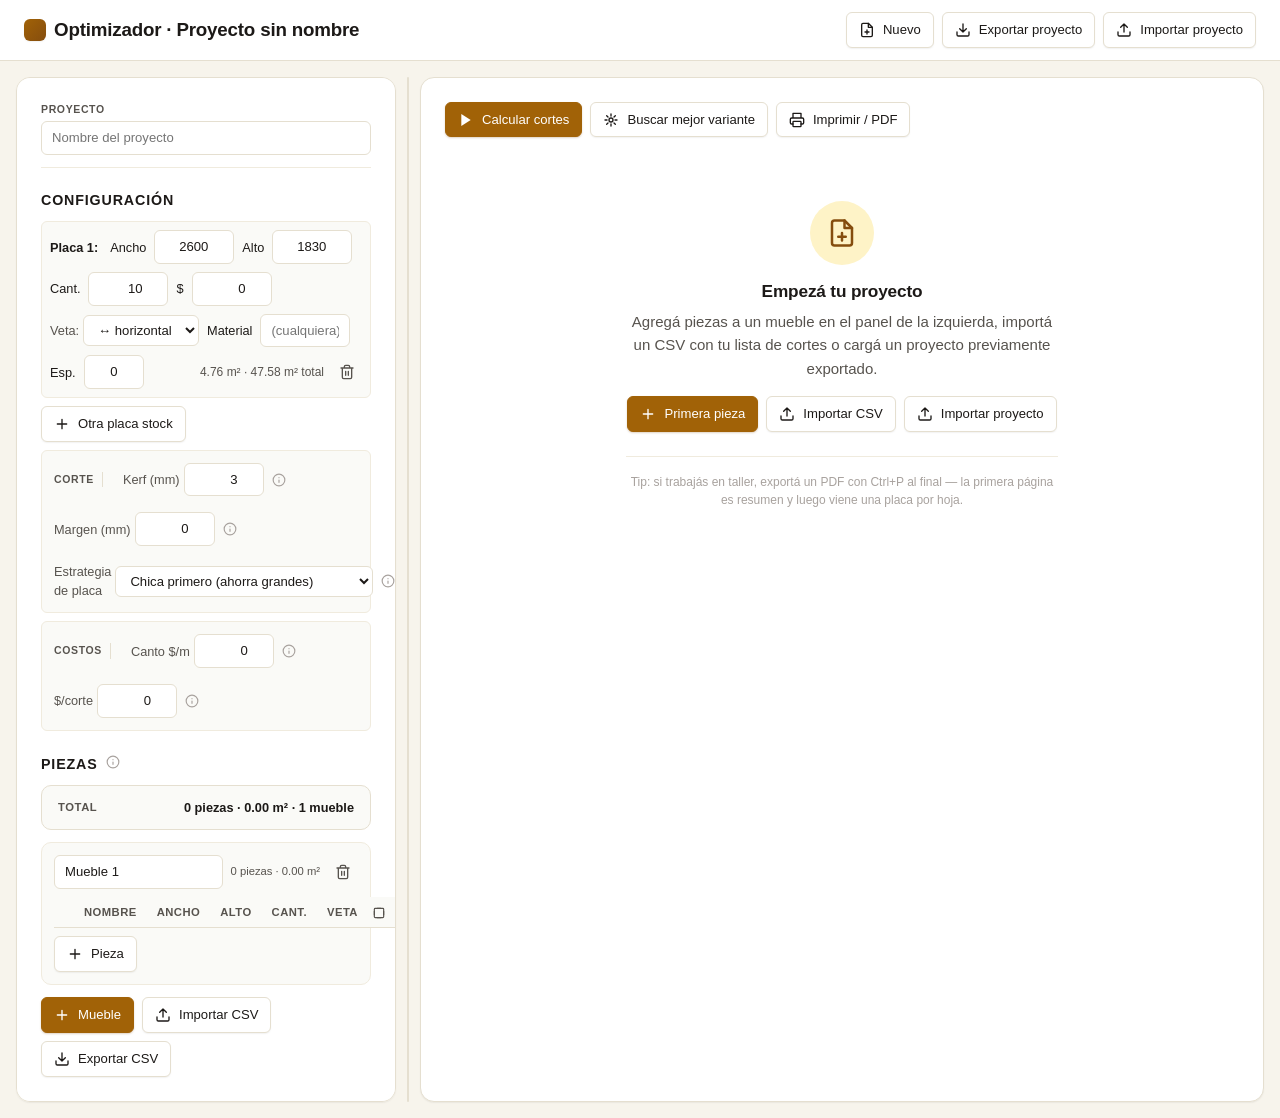
==== commit 8164d5df: "feat(ui): polish visual hierarchy and add empty state, row flash, touch tooltips - Replace ⊟/💡 emoji" ====
--- a/index.html
+++ b/index.html
@@ -26,6 +26,7 @@
       <h2>Configuración</h2>
       <div id="config-placas"></div>
       <div class="config-globals">
+        <span class="globals-label">Corte</span>
         <label>Kerf (mm) <input type="number" id="cfg-kerf" min="0" step="0.1">
           <span class="tip" data-tip="Espesor de la sierra: cuánto material consume cada corte. Típico 3 mm.">
             <svg class="ico" viewBox="0 0 24 24" fill="none" stroke="currentColor" stroke-width="2" stroke-linecap="round" stroke-linejoin="round"><circle cx="12" cy="12" r="10"/><path d="M12 16v-4M12 8h.01"/></svg>
@@ -33,16 +34,6 @@
         </label>
         <label>Margen (mm) <input type="number" id="cfg-margen" min="0" step="0.1">
           <span class="tip" data-tip="Milímetros que se descuentan del borde de cada placa, p.ej. para evitar bordes dañados.">
-            <svg class="ico" viewBox="0 0 24 24" fill="none" stroke="currentColor" stroke-width="2" stroke-linecap="round" stroke-linejoin="round"><circle cx="12" cy="12" r="10"/><path d="M12 16v-4M12 8h.01"/></svg>
-          </span>
-        </label>
-        <label>Canto $/m <input type="number" id="cfg-precio-canto" min="0" step="0.01">
-          <span class="tip" data-tip="Precio por metro lineal de tapacanto. Se usa para calcular el costo total del canto.">
-            <svg class="ico" viewBox="0 0 24 24" fill="none" stroke="currentColor" stroke-width="2" stroke-linecap="round" stroke-linejoin="round"><circle cx="12" cy="12" r="10"/><path d="M12 16v-4M12 8h.01"/></svg>
-          </span>
-        </label>
-        <label>$/corte <input type="number" id="cfg-precio-corte" min="0" step="0.01">
-          <span class="tip" data-tip="Costo fijo por cada corte guillotine. Útil para servicios que cobran por corte (no por metro).">
             <svg class="ico" viewBox="0 0 24 24" fill="none" stroke="currentColor" stroke-width="2" stroke-linecap="round" stroke-linejoin="round"><circle cx="12" cy="12" r="10"/><path d="M12 16v-4M12 8h.01"/></svg>
           </span>
         </label>
@@ -54,6 +45,19 @@
             <option value="agotar-stock">Agotar stock (usar todo lo que tengo)</option>
           </select>
           <span class="tip" data-tip="Chica primero: usa primero placas chicas si la pieza entra (reserva las grandes).&#10;Grande primero: maximiza piezas por placa.&#10;Orden manual: respeta el orden de la lista.&#10;Agotar stock: pre-abre una placa de cada tipo con stock real antes de pedir placas virtuales (faltantes).">
+            <svg class="ico" viewBox="0 0 24 24" fill="none" stroke="currentColor" stroke-width="2" stroke-linecap="round" stroke-linejoin="round"><circle cx="12" cy="12" r="10"/><path d="M12 16v-4M12 8h.01"/></svg>
+          </span>
+        </label>
+      </div>
+      <div class="config-globals">
+        <span class="globals-label">Costos</span>
+        <label>Canto $/m <input type="number" id="cfg-precio-canto" min="0" step="0.01">
+          <span class="tip" data-tip="Precio por metro lineal de tapacanto. Se usa para calcular el costo total del canto.">
+            <svg class="ico" viewBox="0 0 24 24" fill="none" stroke="currentColor" stroke-width="2" stroke-linecap="round" stroke-linejoin="round"><circle cx="12" cy="12" r="10"/><path d="M12 16v-4M12 8h.01"/></svg>
+          </span>
+        </label>
+        <label>$/corte <input type="number" id="cfg-precio-corte" min="0" step="0.01">
+          <span class="tip" data-tip="Costo fijo por cada corte guillotine. Útil para servicios que cobran por corte (no por metro).">
             <svg class="ico" viewBox="0 0 24 24" fill="none" stroke="currentColor" stroke-width="2" stroke-linecap="round" stroke-linejoin="round"><circle cx="12" cy="12" r="10"/><path d="M12 16v-4M12 8h.01"/></svg>
           </span>
         </label>
--- a/styles.css
+++ b/styles.css
@@ -8,7 +8,7 @@
   --border-soft: #f0ebde;
   /* Ink */
   --fg: #1c1917;
-  --muted: #78716c;
+  --muted: #57534e;
   --muted-2: #a8a29e;
   /* Accent: warm amber/wood */
   --accent: #a16207;
@@ -137,7 +137,8 @@
   color: var(--muted);
   font-variant-numeric: tabular-nums;
   padding: 4px 8px;
-  background: var(--accent-soft);
+  background: var(--panel-soft);
+  border: 1px solid var(--border-soft);
   border-radius: var(--r-sm);
   margin-left: var(--space-2);
 }
@@ -272,7 +273,8 @@
   transition: opacity 0.15s, transform 0.15s;
   z-index: 100;
 }
-.tip:hover::after, .tip:hover::before {
+.tip:hover::after, .tip:hover::before,
+.tip.tip-active::after, .tip.tip-active::before {
   opacity: 1;
   transform: translateX(-50%) translateY(0);
 }
@@ -297,20 +299,35 @@
   font-size: 0.8rem;
 }
 .config-globals {
-  display: flex; gap: var(--space-4); flex-wrap: wrap;
-  padding: var(--space-3); margin: var(--space-3) 0 var(--space-2);
+  display: flex; gap: var(--space-4); flex-wrap: wrap; align-items: center;
+  padding: var(--space-3); margin: var(--space-2) 0;
   background: var(--panel-soft);
   border: 1px solid var(--border-soft);
   border-radius: var(--r-sm);
 }
+.config-globals + .config-globals { margin-top: var(--space-2); }
+.globals-label {
+  font-size: 0.7rem;
+  font-weight: 600;
+  text-transform: uppercase;
+  letter-spacing: 0.06em;
+  color: var(--muted);
+  flex: 0 0 auto;
+  padding-right: var(--space-2);
+  border-right: 1px solid var(--border);
+  margin-right: var(--space-1);
+}
+/* Compact icon-only column header in tables. */
+th.col-icon { width: 32px; text-align: center; padding-left: 4px; padding-right: 4px; }
+th.col-icon .ico { width: 14px; height: 14px; vertical-align: middle; color: var(--muted); }
 
 /* === Group cards === */
 .total-global {
   display: flex; align-items: center; justify-content: space-between;
   padding: var(--space-3) var(--space-4);
   margin-bottom: var(--space-3);
-  background: var(--accent-soft);
-  border: 1px solid var(--accent);
+  background: var(--panel-soft);
+  border: 1px solid var(--border);
   border-radius: var(--r-md);
   font-size: 0.85rem;
 }
@@ -319,7 +336,7 @@
   text-transform: uppercase;
   letter-spacing: 0.05em;
   font-size: 0.75rem;
-  color: var(--accent-hover);
+  color: var(--muted);
 }
 .total-global .total-stats {
   font-weight: 600;
@@ -501,7 +518,7 @@
 }
 .desglose-muebles h4 {
   margin: 0 0 var(--space-3) 0;
-  color: var(--accent-hover);
+  color: var(--muted);
   font-size: 0.75rem;
   font-weight: 600;
   text-transform: uppercase;
@@ -575,7 +592,8 @@
   font-size: 0.75rem;
   font-weight: 500;
   color: var(--muted);
-  background: var(--accent-soft);
+  background: var(--panel-soft);
+  border: 1px solid var(--border-soft);
   padding: 2px 8px;
   border-radius: 999px;
   margin-left: var(--space-2);
@@ -608,7 +626,7 @@
   font-weight: 600;
   text-transform: uppercase;
   letter-spacing: 0.04em;
-  color: var(--accent-hover);
+  color: var(--muted);
 }
 .lista-grupo-titulo:first-of-type { margin-top: 0; }
 .lista-num {
@@ -618,6 +636,59 @@
   font-weight: 600;
 }
 .lista-flag { color: var(--accent); font-weight: 600; }
+
+/* === Empty state === */
+.empty-state {
+  display: flex;
+  flex-direction: column;
+  align-items: center;
+  text-align: center;
+  padding: var(--space-6) var(--space-5);
+  max-width: 480px;
+  margin: var(--space-6) auto;
+}
+.empty-state .empty-icon {
+  width: 64px; height: 64px;
+  display: inline-flex; align-items: center; justify-content: center;
+  background: var(--accent-soft);
+  border-radius: 50%;
+  margin-bottom: var(--space-4);
+  color: var(--accent-hover);
+}
+.empty-state .empty-icon .ico { width: 30px; height: 30px; }
+.empty-state h3 {
+  margin: 0 0 var(--space-2);
+  font-size: 1.15rem;
+  font-weight: 600;
+  color: var(--fg);
+}
+.empty-state p {
+  margin: 0 0 var(--space-4);
+  color: var(--muted);
+  line-height: 1.55;
+}
+.empty-state .empty-actions {
+  display: flex; gap: var(--space-2); flex-wrap: wrap; justify-content: center;
+  margin-bottom: var(--space-5);
+}
+.empty-state .empty-hint {
+  font-size: 0.8rem;
+  color: var(--muted-2);
+  margin: 0;
+  padding-top: var(--space-4);
+  border-top: 1px solid var(--border-soft);
+  width: 100%;
+}
+
+/* === Row flash (after applying a suggestion / variant / edit) === */
+@keyframes flash-row {
+  0%   { background: var(--accent-soft); }
+  60%  { background: var(--accent-soft); }
+  100% { background: transparent; }
+}
+tbody tr.flash > td {
+  animation: flash-row 1.3s ease-out;
+}
 
 /* === Mobile / Tablet === */
 @media (max-width: 900px) {
@@ -667,6 +738,14 @@
     gap: var(--space-2);
   }
   .config-globals label { width: 100%; }
+  .globals-label {
+    border-right: none;
+    border-bottom: 1px solid var(--border);
+    padding-right: 0;
+    padding-bottom: var(--space-1);
+    margin-right: 0;
+    width: 100%;
+  }
   .config-globals input[type=number],
   .config-globals select { width: 100%; }
   /* Stack header actions and h1 */
